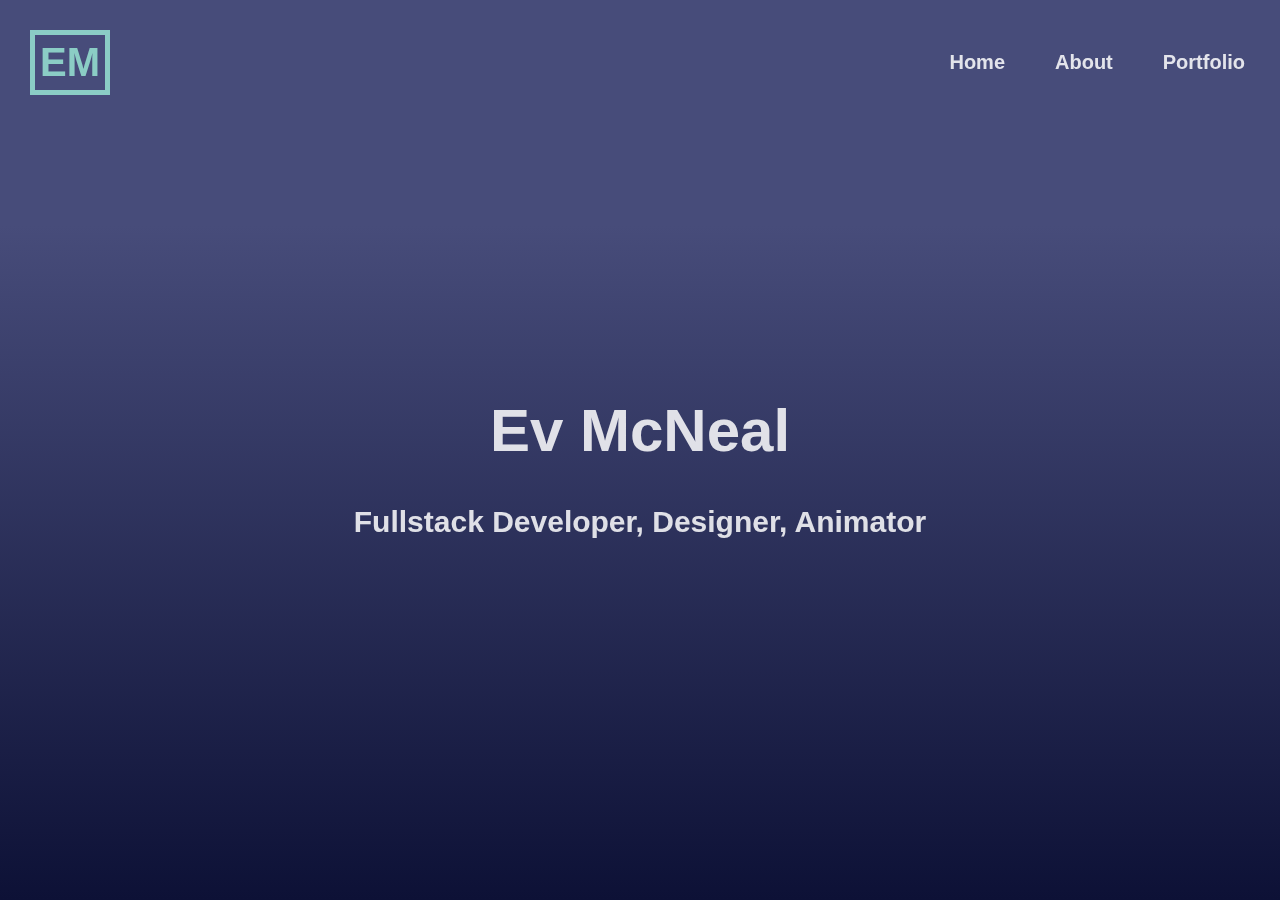
==== index.html @ 29c6a028 "initial commit of site files" ====
<!DOCTYPE html>
<html lang="en">
  <head>
    <meta charset="UTF-8" />
    <meta http-equiv="X-UA-Compatible" content="IE=edge" />
    <meta name="viewport" content="width=device-width, initial-scale=1.0" />
    <link rel="stylesheet" href="style.css" />
    <title>Personal Website</title>
  </head>
  <body>
    <video playsinline autoplay muted loop poster="#" class="background-video">
      <source src="video/background-video-code.mp4" type="video/mp4" />
    </video>
    <header class="header">
      <h1 class="header__logo"><a href="index.html">EM</a></h1>
      <nav class="header__nav">
        <ul class="header__links">
          <li>
            <a href="#" class="header__link">Home</a>
          </li>
          <li>
            <a href="about.html" class="header__link">About</a>
          </li>
          <li>
            <a href="portfolio.html" class="header__link">Portfolio</a>
          </li>
        </ul>
      </nav>
    </header>
    <main class="main">
      <h1 class="main__title">Ev McNeal</h1>
      <h2 class="main__heading">Fullstack Developer, Designer, Animator</h2>
      <!-- <h2>Lorem ipsum dolor sit amet consectetur</h2> -->
    </main>

    <footer>
      <!-- 
        email
        github
        linkedin 
      -->
    </footer>
  </body>
</html>
---- style.css ----
/*
  COLORS
  ------
  main: #303561
  accent: #8bcdc5

*/

/* universal reset  */
* {
  box-sizing: border-box;
  margin: 0;
  padding: 0;
}

/* add custom font  */
@import url('https://fonts.googleapis.com/css2?family=Space+Grotesk:wght@300;400;500;600;700&display=swap');

/* change color of text when highlighted   */
::selection {
  background: #8bcdc5;
  color: #303561;
}

html {
  /* make 1rem = 10px (assuming default browser font size is 16px) */
  font-size: 62.5%;
}

/* style the video element so that it is behind all of the content  */
.background-video {
  position: fixed;
  object-fit: cover;
  width: 100vw;
  height: 100vh;
  top: 0;
  left: 0;
  z-index: -100;
  opacity: 0.25;
}

body {
  z-index: 10;
  font-family: 'Space Grotesk', 'Arial', sans-serif;
  font-size: 2rem;
  background-image: linear-gradient(#474c7a 25%, #0d1136);
  color: rgba(255, 255, 255, 0.85);
  height: 100vh;
  max-width: 192rem;
  margin: 0 auto;
  display: grid;
  grid-template-rows: 1fr 8fr;
}

a {
  text-decoration: none;
  color: inherit;
}

.header {
  display: flex;
  justify-content: space-between;
  padding: 3rem;
}

.header__logo {
  font-size: 4rem;
  padding: 0.5rem;
  color: #8bcdc5;
  border: 5px solid #8bcdc5;
  outline: 0 solid #8bcdc5;
  transition: all 200ms ease-in;
}

.header__logo:hover {
  border: 5px solid transparent;
  outline: 10px solid transparent;
  /* transform: scale(1.05); */
}

.header__nav {
  align-self: center;
}

.header__links {
  list-style-type: none;
  display: inline-flex;
}

.header__links li {
  margin-left: 4rem;
}

.header__links li a {
  font-weight: bold;
  padding: 0.5rem;
  transition: all 200ms;
}

.header__links li a:hover {
  border-bottom: 4px solid #8bcdc5;
}

.main {
  display: flex;
  flex-direction: column;
  align-items: center;
  justify-content: center;
  margin: 0 3rem;
  transform: translateY(-5vh);
}

.main__title {
  font-size: 6rem;
  margin-bottom: 4rem;
}

.about {
  width: 80%;
  margin: 8rem auto;
  display: grid;
  grid-template-columns: 1fr 1fr;
  gap: 8%;
}
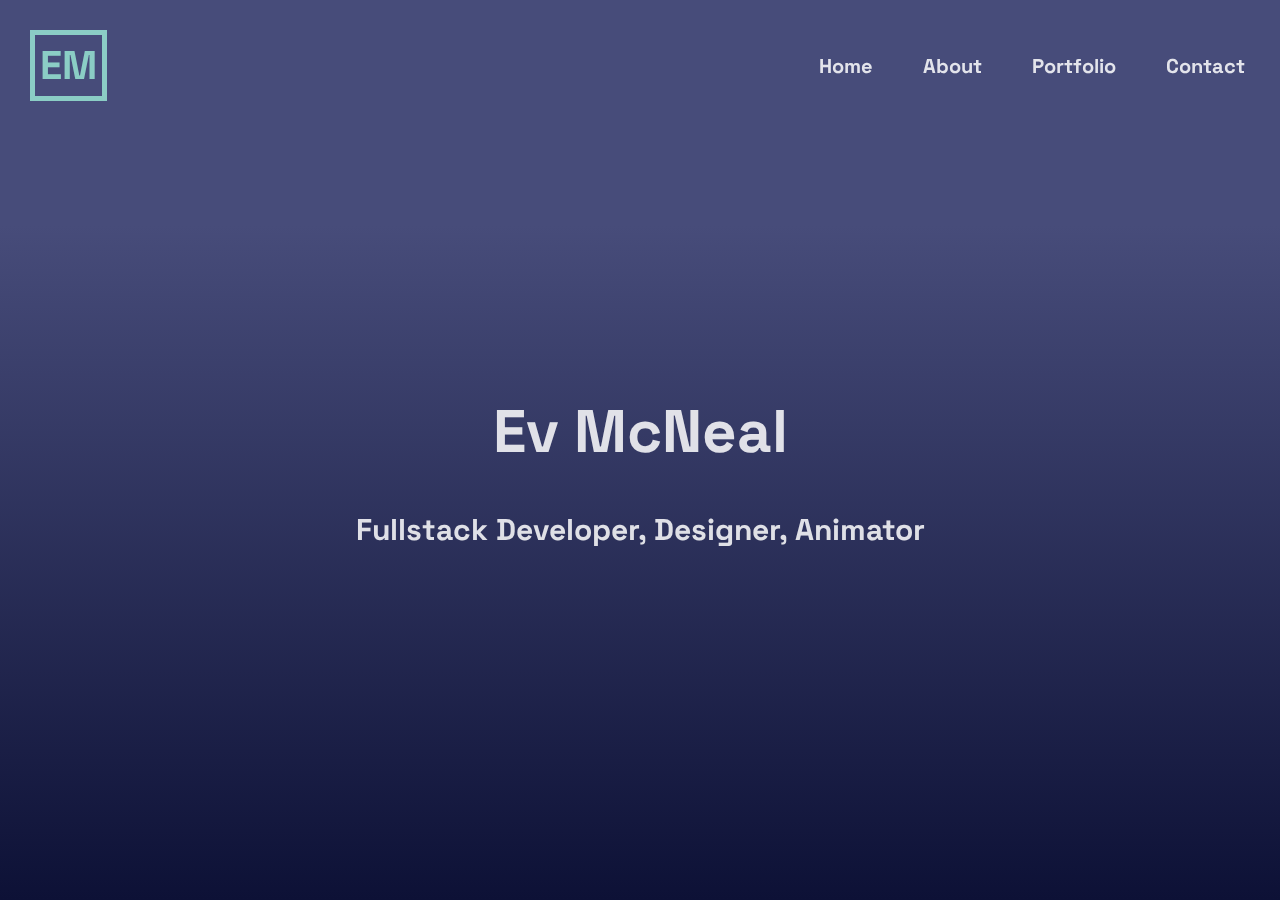
==== commit 930135fa: "remove old css files and link contact.html to other pages" ====
--- a/index.html
+++ b/index.html
@@ -4,8 +4,10 @@
     <meta charset="UTF-8" />
     <meta http-equiv="X-UA-Compatible" content="IE=edge" />
     <meta name="viewport" content="width=device-width, initial-scale=1.0" />
-    <link rel="stylesheet" href="style.css" />
-    <title>Personal Website</title>
+    <link rel="stylesheet" href="css/style.css" />
+    <link rel="stylesheet" href="css/index.css" />
+    <script src="script.js"></script>
+    <title>Home</title>
   </head>
   <body>
     <video playsinline autoplay muted loop poster="#" class="background-video">
@@ -24,12 +26,15 @@
           <li>
             <a href="portfolio.html" class="header__link">Portfolio</a>
           </li>
+          <li>
+            <a href="contact.html" class="header__link">Contact</a>
+          </li>
         </ul>
       </nav>
     </header>
-    <main class="main">
-      <h1 class="main__title">Ev McNeal</h1>
-      <h2 class="main__heading">Fullstack Developer, Designer, Animator</h2>
+    <main class="home">
+      <h1 class="home__title">Ev McNeal</h1>
+      <h2 class="home__heading">Fullstack Developer, Designer, Animator</h2>
       <!-- <h2>Lorem ipsum dolor sit amet consectetur</h2> -->
     </main>
 
--- a/css/style.css
+++ b/css/style.css
@@ -0,0 +1,93 @@
+/*
+  base styles for all pages
+
+  main color: #303561
+  accent color: #8bcdc5
+
+*/
+
+/* add custom font  */
+@import url('https://fonts.googleapis.com/css2?family=Space+Grotesk:wght@300;400;500;600;700&display=swap');
+
+/* universal reset  */
+* {
+  box-sizing: border-box;
+  margin: 0;
+  padding: 0;
+}
+
+/* change color of text when highlighted   */
+::selection {
+  background: #8bcdc5;
+  color: #303561;
+}
+
+html {
+  /* make 1rem = 10px (assuming default browser font size is 16px) */
+  font-size: 62.5%;
+}
+
+body {
+  z-index: 10;
+  font-family: 'Space Grotesk', 'Arial', sans-serif;
+  font-size: 2rem;
+  background-image: linear-gradient(#474c7a 25%, #0d1136);
+  background-attachment: fixed;
+  color: rgba(255, 255, 255, 0.85);
+  max-width: 192rem;
+  margin: 0 auto;
+}
+
+a {
+  text-decoration: none;
+  color: inherit;
+}
+
+.header {
+  display: flex;
+  justify-content: space-between;
+  padding: 3rem;
+}
+
+.header__logo {
+  font-size: 4rem;
+  padding: 0.5rem;
+  color: #8bcdc5;
+  border: 5px solid #8bcdc5;
+  outline: 0 solid #8bcdc5;
+  transition: all 200ms ease-in;
+}
+
+.header__logo:hover {
+  border: 5px solid transparent;
+  outline: 10px solid transparent;
+  /* transform: scale(1.05); */
+}
+
+.header__nav {
+  align-self: center;
+}
+
+.header__links {
+  list-style-type: none;
+  display: inline-flex;
+}
+
+.header__links li {
+  margin-left: 4rem;
+}
+
+.header__links li a {
+  font-weight: bold;
+  padding: 0.5rem;
+  transition: all 200ms;
+}
+
+.header__links li a:not(.selected):hover,
+.selected {
+  border-bottom: 4px solid #8bcdc5;
+}
+
+.selected:hover {
+  border: transparent;
+}
--- a/css/index.css
+++ b/css/index.css
@@ -0,0 +1,35 @@
+/* 
+	styling for home page 
+*/
+
+body {
+  height: 100vh;
+  display: grid;
+  grid-template-rows: 1fr 8fr;
+}
+
+/* style the video element so that it is behind all of the content  */
+.background-video {
+  position: fixed;
+  object-fit: cover;
+  width: 100vw;
+  height: 100vh;
+  top: 0;
+  left: 0;
+  z-index: -100;
+  opacity: 0.25;
+}
+
+.home {
+  display: flex;
+  flex-direction: column;
+  align-items: center;
+  justify-content: center;
+  margin: 0 3rem;
+  transform: translateY(-5vh);
+}
+
+.home__title {
+  font-size: 6rem;
+  margin-bottom: 4rem;
+}
